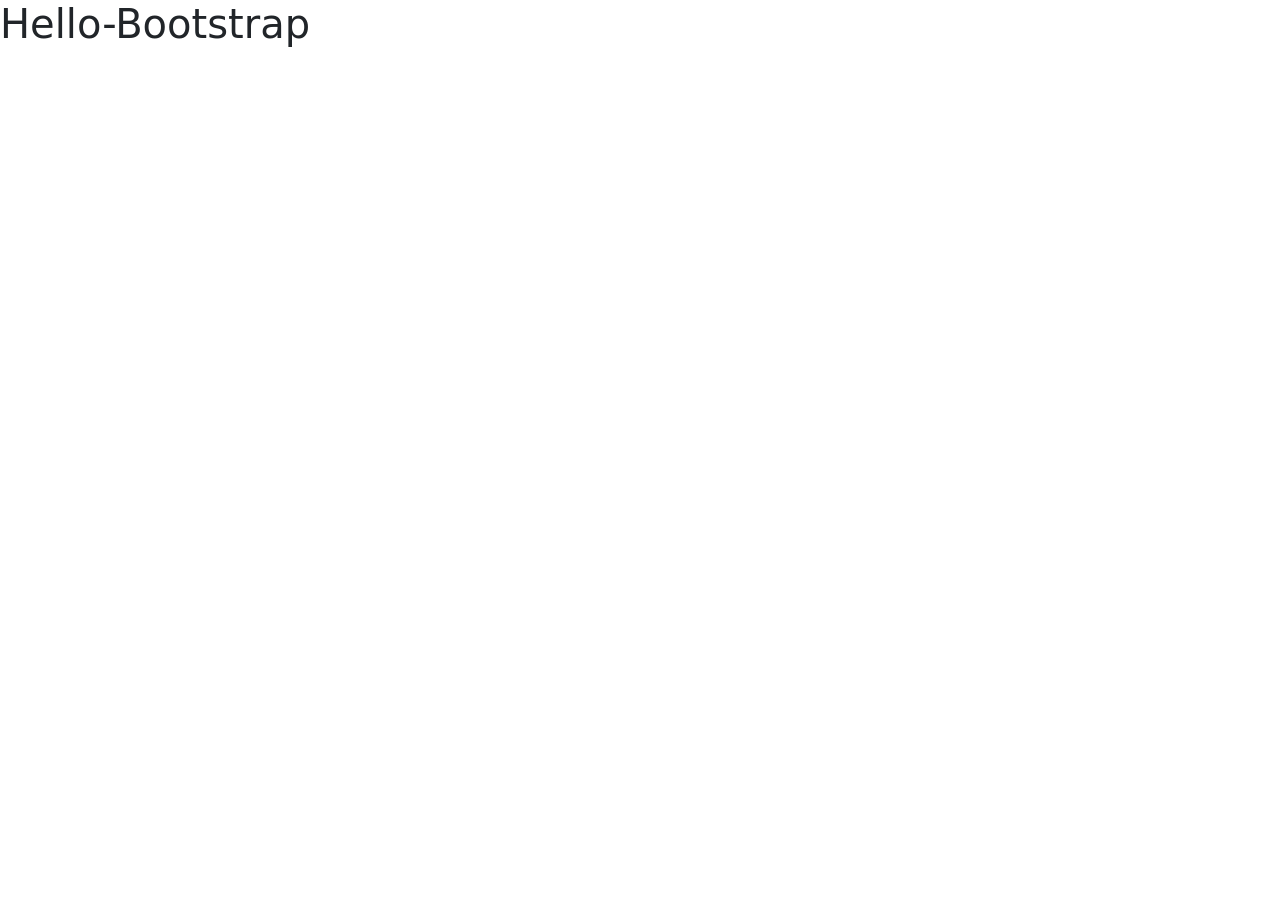
==== index.html @ 6ccfbec7 "Init" ====
<!DOCTYPE html>
<html lang="en">
<head>
  <meta charset="UTF-8">
  <meta name="viewport" content="width=device-width, initial-scale=1.0">
  <title>Bootstrap Site</title>
  <link rel="stylesheet" href="https://stackpath.bootstrapcdn.com/bootstrap/5.0.0-alpha1/css/bootstrap.min.css" integrity="sha384-r4NyP46KrjDleawBgD5tp8Y7UzmLA05oM1iAEQ17CSuDqnUK2+k9luXQOfXJCJ4I" crossorigin="anonymous">
  <script src="https://cdn.jsdelivr.net/npm/popper.js@1.16.0/dist/umd/popper.min.js" integrity="sha384-Q6E9RHvbIyZFJoft+2mJbHaEWldlvI9IOYy5n3zV9zzTtmI3UksdQRVvoxMfooAo" crossorigin="anonymous"></script>
  <script src="https://stackpath.bootstrapcdn.com/bootstrap/5.0.0-alpha1/js/bootstrap.min.js" integrity="sha384-oesi62hOLfzrys4LxRF63OJCXdXDipiYWBnvTl9Y9/TRlw5xlKIEHpNyvvDShgf/" crossorigin="anonymous"></script>
</head>
<body>
<h1>Hello-Bootstrap</h1>
</body>
</html>
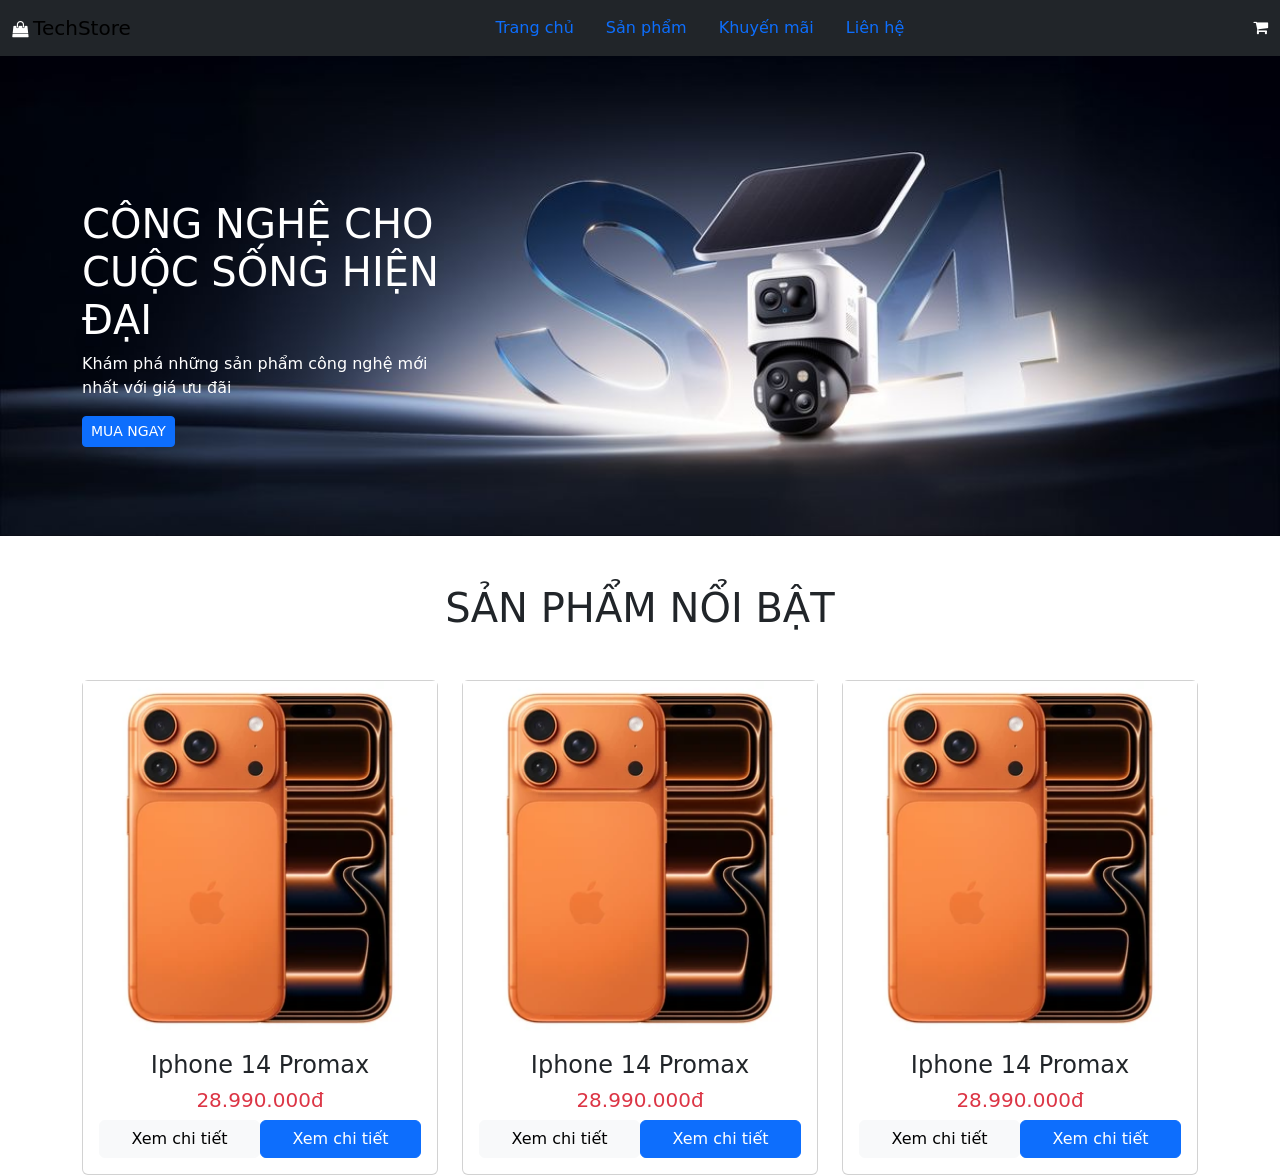
==== commit 1912c91f: "init index" ====
--- a/index.html
+++ b/index.html
@@ -1,14 +1,108 @@
 <!DOCTYPE html>
 <html lang="en">
+
 <head>
   <meta charset="UTF-8">
   <meta name="viewport" content="width=device-width, initial-scale=1.0">
   <title>Bootstrap Site</title>
-  <link rel="stylesheet" href="https://stackpath.bootstrapcdn.com/bootstrap/5.0.0-alpha1/css/bootstrap.min.css" integrity="sha384-r4NyP46KrjDleawBgD5tp8Y7UzmLA05oM1iAEQ17CSuDqnUK2+k9luXQOfXJCJ4I" crossorigin="anonymous">
-  <script src="https://cdn.jsdelivr.net/npm/popper.js@1.16.0/dist/umd/popper.min.js" integrity="sha384-Q6E9RHvbIyZFJoft+2mJbHaEWldlvI9IOYy5n3zV9zzTtmI3UksdQRVvoxMfooAo" crossorigin="anonymous"></script>
-  <script src="https://stackpath.bootstrapcdn.com/bootstrap/5.0.0-alpha1/js/bootstrap.min.js" integrity="sha384-oesi62hOLfzrys4LxRF63OJCXdXDipiYWBnvTl9Y9/TRlw5xlKIEHpNyvvDShgf/" crossorigin="anonymous"></script>
+  <link rel="stylesheet" href="https://stackpath.bootstrapcdn.com/bootstrap/5.0.0-alpha1/css/bootstrap.min.css"
+    integrity="sha384-r4NyP46KrjDleawBgD5tp8Y7UzmLA05oM1iAEQ17CSuDqnUK2+k9luXQOfXJCJ4I" crossorigin="anonymous">
+  <link rel="stylesheet" href="https://cdnjs.cloudflare.com/ajax/libs/font-awesome/4.7.0/css/font-awesome.min.css">
+  <link rel="stylesheet" href="style.css">
 </head>
+
 <body>
-<h1>Hello-Bootstrap</h1>
+  <header class="navbar navbar-expand-sm d-flex justify-content-between bg-dark text-white">
+    <div class="container-fluid">
+      <div>
+        <i class="fa fa-shopping-bag" aria-hidden="true"></i>
+        <a href="#" class="navbar-brand">TechStore</a>
+      </div>
+      <nav>
+        <ul class="nav">
+          <li class="nav-item">
+            <a href="" class="nav-link">Trang chủ</a>
+          </li>
+          <li class="nav-item">
+            <a href="" class="nav-link">Sản phẩm</a>
+          </li>
+          <li class="nav-item">
+            <a href="" class="nav-link">Khuyến mãi</a>
+          </li>
+          <li class="nav-item">
+            <a href="" class="nav-link">Liên hệ</a>
+          </li>
+        </ul>
+      </nav>
+      <div>
+        <i class="fa fa-shopping-cart" aria-hidden="true"></i>
+      </div>
+    </div>
+  </header>
+
+  <section class="hero">
+    <img src="hero.jpg" alt="">
+    <div class="container">
+      <div class="hero-info">
+        <h1>CÔNG NGHỆ CHO CUỘC SỐNG HIỆN ĐẠI</h1>
+        <p>Khám phá những sản phẩm công nghệ mới nhất với giá ưu đãi</p>
+        <button href="" class="btn btn-primary btn-sm">MUA NGAY</button>
+      </div>
+    </div>
+    </div>
+  </section>
+  <main>
+    <div class="container">
+      <h1 class="text-center text-uppercase mt-5 mb-5">Sản phẩm nổi bật</h1>
+      <div class="row">
+        <div class="col-lg-4">
+          <div class="card">
+            <img src="iphone-17-pro.png" alt="">
+            <div class="card-body">
+              <h4 class="card-title text-center">Iphone 14 Promax</h4>
+              <h5 class="card-text text-danger text-center">28.990.000đ</h5>
+              <div class="d-flex">
+                <button class="btn btn-light flex-grow-1 mr-3">Xem chi tiết</button>
+                <button class="btn btn-primary flex-grow-1">Xem chi tiết</button>
+              </div>
+            </div>
+          </div>
+        </div>
+        <div class="col-lg-4">
+          <div class="card">
+            <img src="iphone-17-pro.png" alt="">
+            <div class="card-body">
+              <h4 class="card-title text-center">Iphone 14 Promax</h4>
+              <h5 class="card-text text-danger text-center">28.990.000đ</h5>
+              <div class="d-flex">
+                <button class="btn btn-light flex-grow-1 mr-3">Xem chi tiết</button>
+                <button class="btn btn-primary flex-grow-1">Xem chi tiết</button>
+              </div>
+            </div>
+          </div>
+        </div>
+        <div class="col-lg-4">
+          <div class="card">
+            <img src="iphone-17-pro.png" alt="">
+            <div class="card-body">
+              <h4 class="card-title text-center">Iphone 14 Promax</h4>
+              <h5 class="card-text text-danger text-center">28.990.000đ</h5>
+              <div class="d-flex">
+                <button class="btn btn-light flex-grow-1 mr-3">Xem chi tiết</button>
+                <button class="btn btn-primary flex-grow-1">Xem chi tiết</button>
+              </div>
+            </div>
+          </div>
+        </div>
+      </div>
+    </div>
+  </main>
+  <script src="https://cdn.jsdelivr.net/npm/popper.js@1.16.0/dist/umd/popper.min.js"
+    integrity="sha384-Q6E9RHvbIyZFJoft+2mJbHaEWldlvI9IOYy5n3zV9zzTtmI3UksdQRVvoxMfooAo"
+    crossorigin="anonymous"></script>
+  <script src="https://stackpath.bootstrapcdn.com/bootstrap/5.0.0-alpha1/js/bootstrap.min.js"
+    integrity="sha384-oesi62hOLfzrys4LxRF63OJCXdXDipiYWBnvTl9Y9/TRlw5xlKIEHpNyvvDShgf/"
+    crossorigin="anonymous"></script>
 </body>
+
 </html>
--- a/style.css
+++ b/style.css
@@ -0,0 +1,23 @@
+header a {
+    color: white;
+}
+
+header a:hover {
+    color: white;
+}
+
+section {
+    position: relative;
+}
+
+section img {
+    width: 100%;
+}
+
+section .hero-info {
+    position: absolute;
+    color: white;
+    top: 30%;
+    width: 30%;
+    height: 200px;
+}
